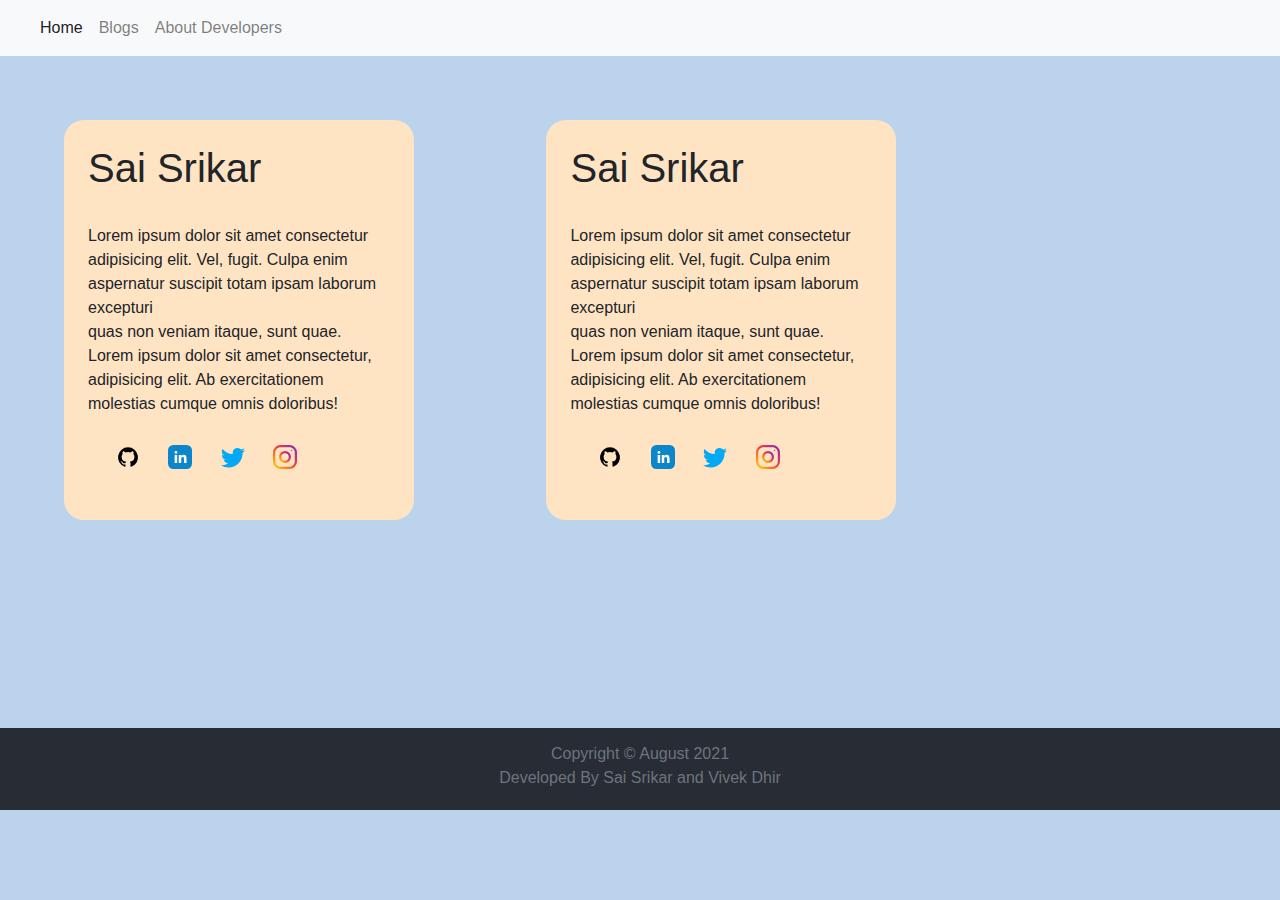
==== About Developers/About_Developers.html @ 16a4ed67 "updated" ====
<!doctype html>
<html lang="en">
  <head>
    <!-- Required meta tags -->
    <meta charset="utf-8">
    <meta name="viewport" content="width=device-width, initial-scale=1, shrink-to-fit=no">

    <!-- Bootstrap CSS -->
    <link rel="stylesheet" href="https://maxcdn.bootstrapcdn.com/bootstrap/4.0.0/css/bootstrap.min.css" integrity="sha384-Gn5384xqQ1aoWXA+058RXPxPg6fy4IWvTNh0E263XmFcJlSAwiGgFAW/dAiS6JXm" crossorigin="anonymous">
    <link rel="stylesheet" href="About_Developers.css">

    <title>📚Blogs</title>
  </head>
  <body>
    <!-- Optional JavaScript -->
    <!-- jQuery first, then Popper.js, then Bootstrap JS -->
    <script src="https://code.jquery.com/jquery-3.2.1.slim.min.js" integrity="sha384-KJ3o2DKtIkvYIK3UENzmM7KCkRr/rE9/Qpg6aAZGJwFDMVNA/GpGFF93hXpG5KkN" crossorigin="anonymous"></script>
    <script src="https://cdnjs.cloudflare.com/ajax/libs/popper.js/1.12.9/umd/popper.min.js" integrity="sha384-ApNbgh9B+Y1QKtv3Rn7W3mgPxhU9K/ScQsAP7hUibX39j7fakFPskvXusvfa0b4Q" crossorigin="anonymous"></script>
    <script src="https://maxcdn.bootstrapcdn.com/bootstrap/4.0.0/js/bootstrap.min.js" integrity="sha384-JZR6Spejh4U02d8jOt6vLEHfe/JQGiRRSQQxSfFWpi1MquVdAyjUar5+76PVCmYl" crossorigin="anonymous"></script>


    <nav class="navbar navbar-expand-lg navbar-light bg-light" >
        <a class="navbar-brand" href=""></a>
        <button class="navbar-toggler" type="button" data-toggle="collapse" data-target="#navbarNav" aria-controls="navbarNav" aria-expanded="false" aria-label="Toggle navigation">
          <span class="navbar-toggler-icon"></span>
        </button>
        <div class="collapse navbar-collapse" id="navbarNav">
          <ul class="navbar-nav">
            <li class="nav-item active">
              <a class="nav-link" href="../index.html">Home <span class="sr-only">(current)</span></a>
            </li>
            <li class="nav-item">
              <a class="nav-link" href="../blogs.html">Blogs</a>
            </li>
            <li class="nav-item">
              <a class="nav-link" href="">About Developers</a>
            </li>
          </ul>
        </div>
      </nav>


      <div class="name">
        <h1>Sai Srikar</h1>
        <p>Lorem ipsum dolor sit amet consectetur adipisicing elit. Vel, fugit. Culpa enim aspernatur suscipit totam ipsam laborum excepturi <br> quas non veniam itaque, sunt quae. Lorem ipsum dolor sit amet consectetur, adipisicing elit. Ab exercitationem molestias cumque omnis doloribus!</p>
        <ul style="list-style: none;;">
          <li><a href=""><img width="24px" src="icons/github.svg" alt="github" title="github"></a></li>
          <li><a href=""><img width="24px" src="icons/linkedin.svg" alt="linkedin" title="Linkedin"></a></li>
          <li><a href=""><img width="24px" src="icons/twitter.svg" alt="twitter" title="Twitter"></a></li>
          <li><a href=""><img width="24px" src="icons/instagram.svg" alt="instagram" title="Instagram"></a></li>
        </ul>
      </div>

    
      <div class="name">
        <h1>Sai Srikar</h1>
        <p>Lorem ipsum dolor sit amet consectetur adipisicing elit. Vel, fugit. Culpa enim aspernatur suscipit totam ipsam laborum excepturi <br> quas non veniam itaque, sunt quae. Lorem ipsum dolor sit amet consectetur, adipisicing elit. Ab exercitationem molestias cumque omnis doloribus!</p>
        <ul style="list-style: none;;">
          <li><a href=""><img width="24px" src="icons/github.svg" alt="github" title="github"></a></li>
          <li><a href=""><img width="24px" src="icons/linkedin.svg" alt="linkedin" title="Linkedin"></a></li>
          <li><a href=""><img width="24px" src="icons/twitter.svg" alt="twitter" title="Twitter"></a></li>
          <li><a href=""><img width="24px" src="icons/instagram.svg" alt="instagram" title="Instagram"></a></li>
        </ul>
      </div>

      
      <footer class="foot">
        <div>
          <p class="text-muted">Copyright &copy; August 2021 
            <br>
            Developed By Sai Srikar and Vivek Dhir
          </p>
        </div>
      </footer>
      
  </body>
</html>
---- About Developers/About_Developers.css ----
body{
    background-color: #bcd3ed;
}

.name{
    margin: 64px;
    background-color: bisque;
    display: inline-block;
    border-radius: 20px;
    height: 400px;
    width: 350px;
    
}

.name h1{
    text-align: left;
    padding: 24px;
}
.name p{
    text-align: left;
    padding-left: 24px;
    padding-right: 24px;
}
.name ul li{
    display:inline-block;
    margin: 12px;
}
.name ul li:hover{
    box-shadow: 1px 1px 1px 1px #6099db;
    border-radius: 400px;
}

.foot{
    position: relative;
    bottom: 0;
    width: 100%;
    text-align: center;
    margin-top: 16vh;
    padding-top: 1.5vh;
    padding-bottom: 0.5vh;
    background-color: #272c35;
    color: #454a52;
}
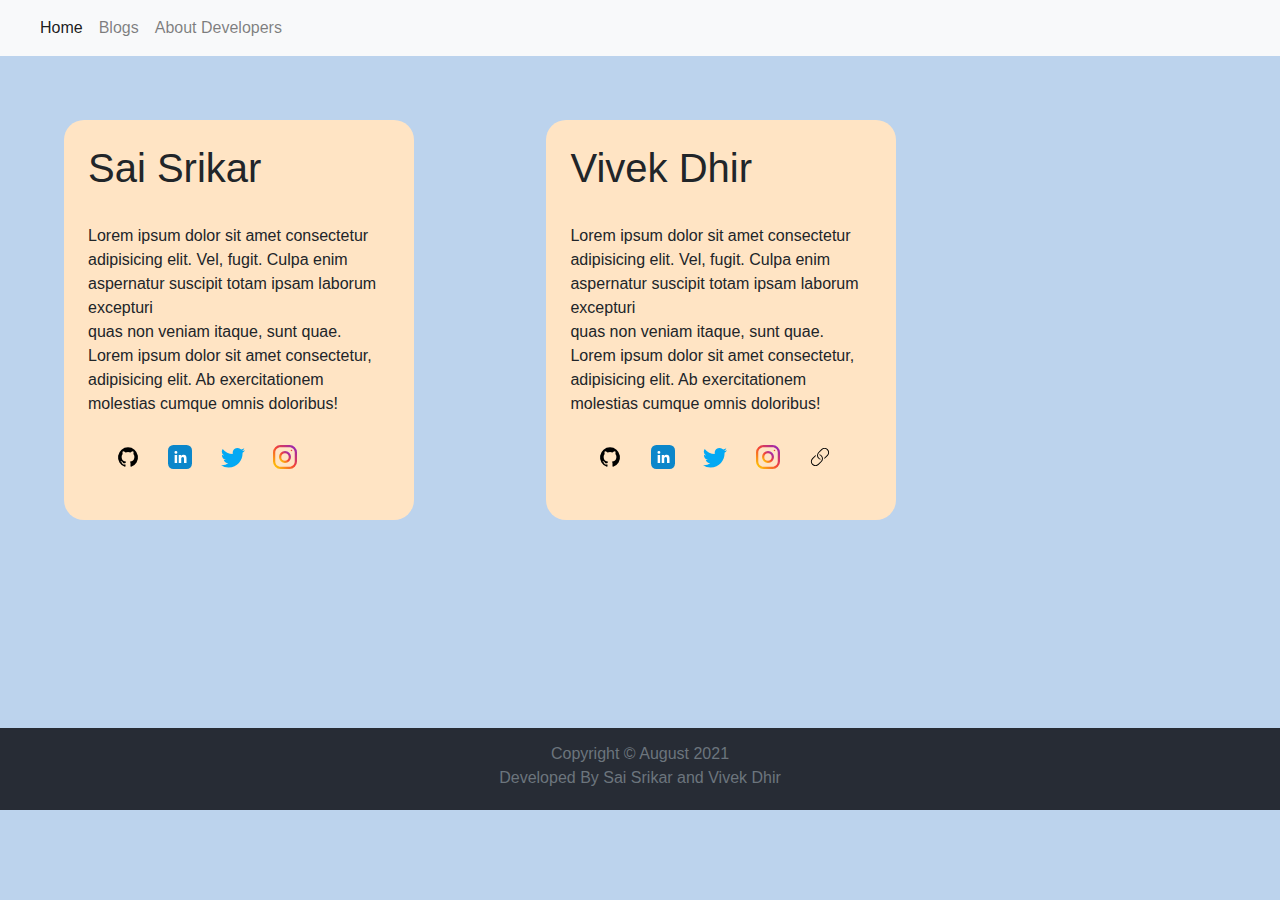
==== commit d936d51b: "updated" ====
--- a/About Developers/About_Developers.html
+++ b/About Developers/About_Developers.html
@@ -53,13 +53,14 @@
 
     
       <div class="name">
-        <h1>Sai Srikar</h1>
+        <h1>Vivek Dhir</h1>
         <p>Lorem ipsum dolor sit amet consectetur adipisicing elit. Vel, fugit. Culpa enim aspernatur suscipit totam ipsam laborum excepturi <br> quas non veniam itaque, sunt quae. Lorem ipsum dolor sit amet consectetur, adipisicing elit. Ab exercitationem molestias cumque omnis doloribus!</p>
         <ul style="list-style: none;;">
           <li><a href=""><img width="24px" src="icons/github.svg" alt="github" title="github"></a></li>
           <li><a href=""><img width="24px" src="icons/linkedin.svg" alt="linkedin" title="Linkedin"></a></li>
           <li><a href=""><img width="24px" src="icons/twitter.svg" alt="twitter" title="Twitter"></a></li>
           <li><a href=""><img width="24px" src="icons/instagram.svg" alt="instagram" title="Instagram"></a></li>
+          <li><a href="https://vivekdhir.com"><img width="24px" src="icons/link.svg" alt="Website" title="Website"></a></li>
         </ul>
       </div>
 
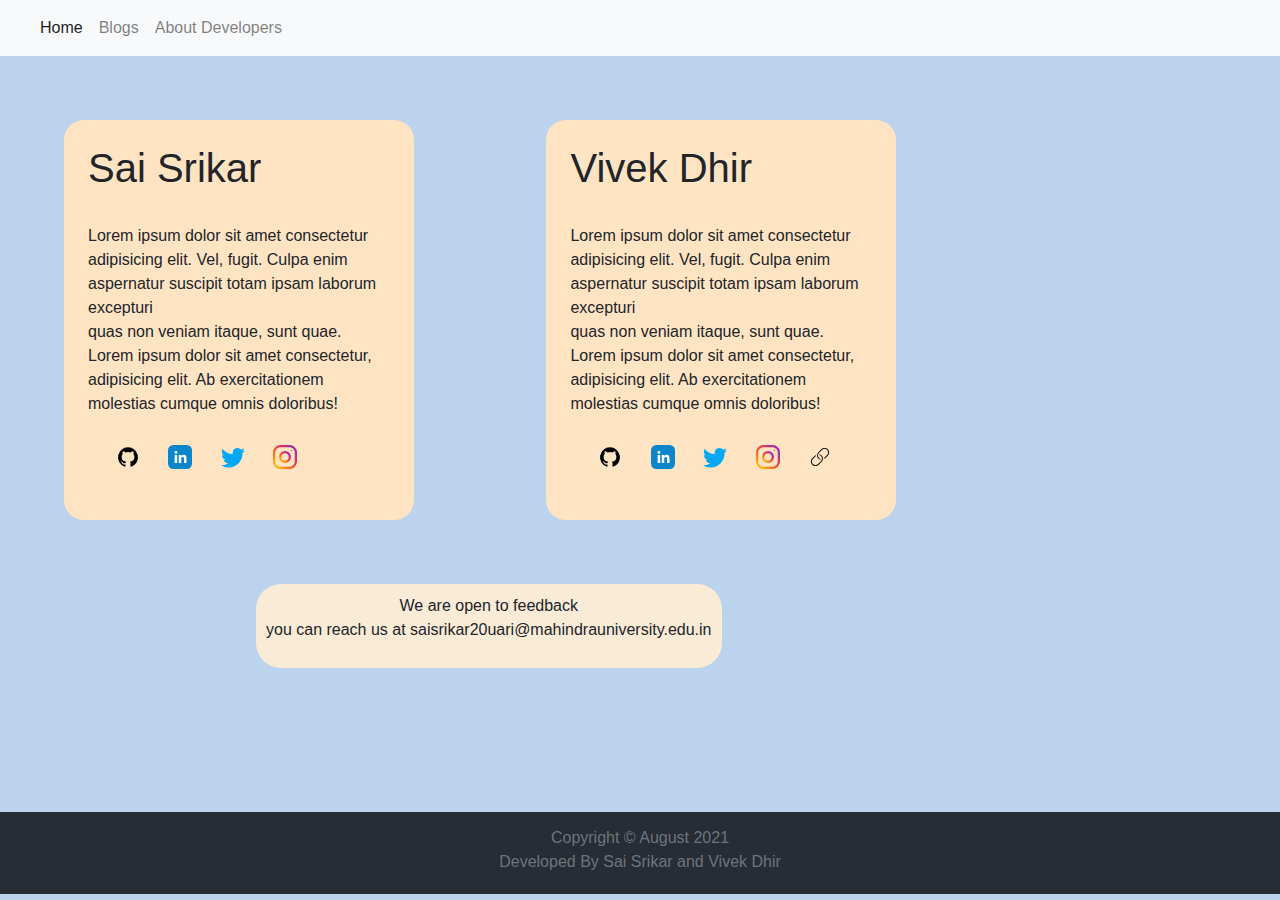
==== commit 7b8c8fb9: "feeback" ====
--- a/About Developers/About_Developers.html
+++ b/About Developers/About_Developers.html
@@ -64,6 +64,10 @@
         </ul>
       </div>
 
+      <div class="contact">
+        <p>We are open to feedback <br> you can reach us at saisrikar20uari@mahindrauniversity.edu.in</p>
+      </div>
+
       
       <footer class="foot">
         <div>
--- a/About Developers/About_Developers.css
+++ b/About Developers/About_Developers.css
@@ -30,6 +30,21 @@
     border-radius: 400px;
 }
 
+.contact{ 
+    margin-left: 20vw;
+    text-align: center;
+    background-color: antiquewhite;
+    width :fit-content;
+    border-radius: 25px;
+    padding: 10px;
+}
+
+@media screen and (max-width: 600px) {
+    .contact
+    {
+        margin-left: 15vw;
+    }
+}
 .foot{
     position: relative;
     bottom: 0;
